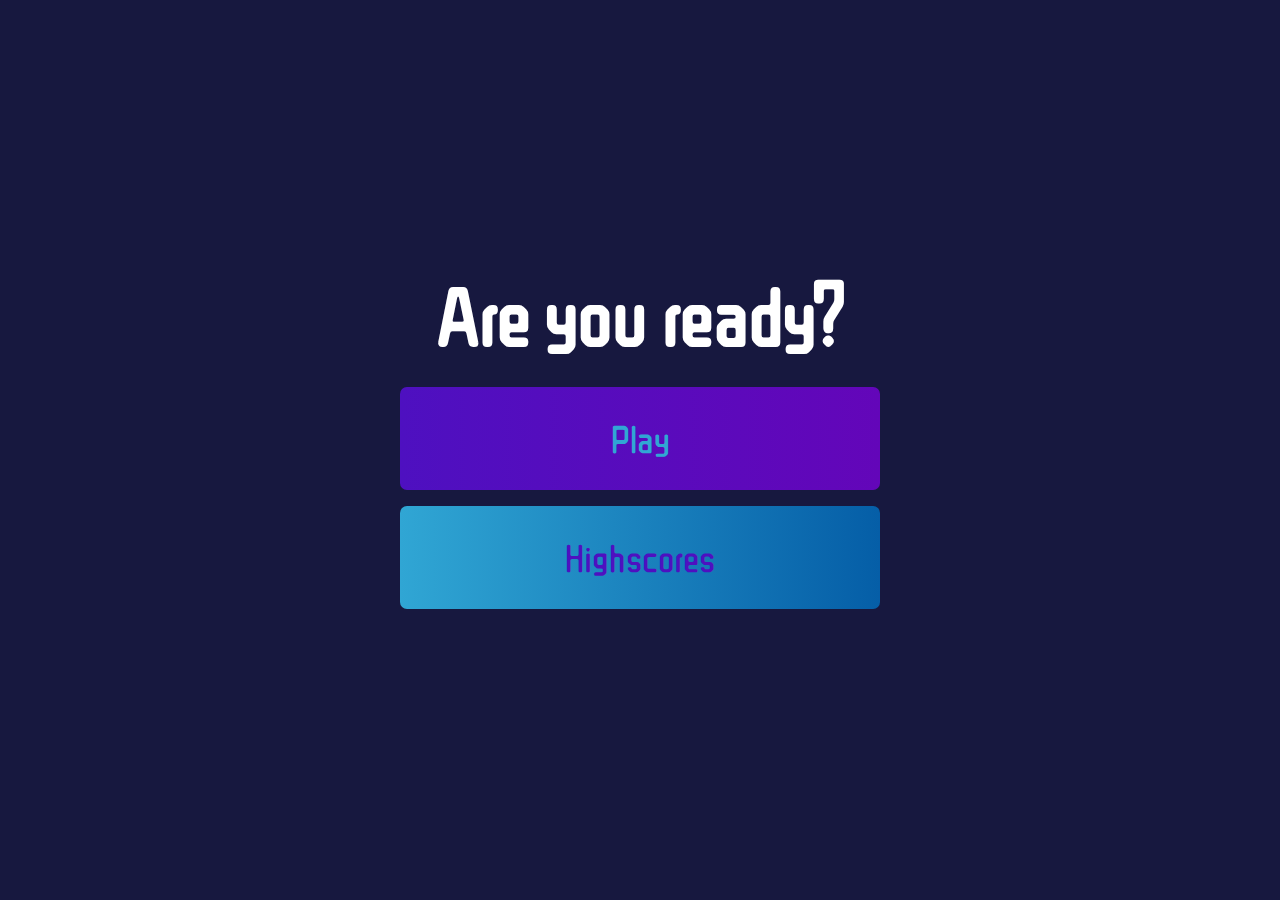
==== index.html @ 0fd4c803 "finished index,quiz,saveHighScore,highScore .html. finished quiz,saveHighScore,highScore .js. finish" ====
<!DOCTYPE html>
<html lang="en">
<head>
    <meta charset="UTF-8">
    <meta http-equiv="X-UA-Compatible" content="IE=edge">
    <meta name="viewport" content="width=device-width, initial-scale=1.0">
    <title>Start Game</title>
    <link rel="stylesheet" href="./assets/style/style.css">
</head>
<body>
    <div class="container">
        <div id="home" class="flex-column flex-center">
            <h1 class="areYouReady"> Are you ready?</h1>
            <a href="./quiz.html" class="btn">Play</a>
            <a href="./highscore.html" id="highscore-btn" class="btn">Highscores</a>
        </div>
    </div>
    
</body>
</html>
---- assets/style/style.css ----
@import url('https://fonts.googleapis.com/css2?family=ZCOOL+QingKe+HuangYou&display=swap');

:root {
    --backgroundColor:rgb(23, 24, 63);
    --textColor: rgb(255, 255, 255);
    --textColor2: rgb(78, 16, 192);
    --colorHover2: 0 0.4rem 1.4rem 0 rgba(78, 16, 192,0.5);
    --textColor3: rgb(48, 166, 212);
    --colorHover3: 0 0.4rem 1.4rem 0 rgba(48, 166, 212,0.5);
    ---placeHolderColor: rgb(104, 99, 145);
    background-color: var(--backgroundColor);
}

*{
    box-sizing: border-box;
    margin: 0;
    padding: 0;
    font-size: 62,5%;
    font-family: "ZCOOL QingKe HuangYou", cursive;
}

h1{
    font-size: 5,4rem;
    color: var(--textColor);
    margin-bottom: 2rem;
}

h2{
    font-size: 4,2rem;
    margin-bottom: 4rem;
}

.container{
    width: 100vw;
    height: 100vh;
    display: flex;
    justify-content: center;
    align-items: center;
    max-width: 80rem;
    margin: 0 auto;
    padding: 2rem;
}

.flex-column{
    display: flex;
    flex-direction: column;
}

.flex-center{
    justify-content: center;
    align-items: center;
}

.justify-center {
    justify-content: center;
}

.text-center{
    text-align: center;
}

.hidden{
    display: none;
}

.btn{
    font-size: 2.4rem;
    padding: 2rem 0;
    width: 30rem;
    text-align: center;
    margin-bottom: 1rem;
    text-decoration: none;
    color: var(--textColor3);
    background: linear-gradient(90deg, rgb(78, 16, 192) 0%, rgb(99, 6, 185) 100%);
    border-radius: 7px;
}

.btn:hover{
    cursor: pointer;
    box-shadow: var(--colorHover2);
    transition: transform 150ms;
    transform: scale(1.03);
}

.btn[disabled]:hover{
    cursor: not-allowed;
    box-shadow: none;
    transform: none;
}

#highscore-btn{
    background: linear-gradient(90deg, rgb(48, 166, 212) 0%, rgb(5, 94, 167) 100%);
    color: var(--textColor2);
}

#highscore-btn:hover{
    box-shadow:  var(--colorHover2) ;
}

.areYouReady{
    font-size: 5rem;
}

/*Highscore page html*/
.end-form-container{
    width: 100%;
    display: flex;
    flex-direction: column;
    align-items: center;
    max-width: 30rem;
}

input{
    margin-bottom: 1rem;
    width: 20rem;
    padding: 1.5rem;
    font-size: 1.8rem;
    border: none;
    border-radius: 50px;
    text-align: center;
}

input::placeholder{
    color: var(---placeHolderColor);
}

#username{
    margin-bottom: 3rem;
    width: 100%;
    outline: none;
}

#end-text {
    font-size: 2.4rem;
    color: var(--textColor);
    text-align: center;
}
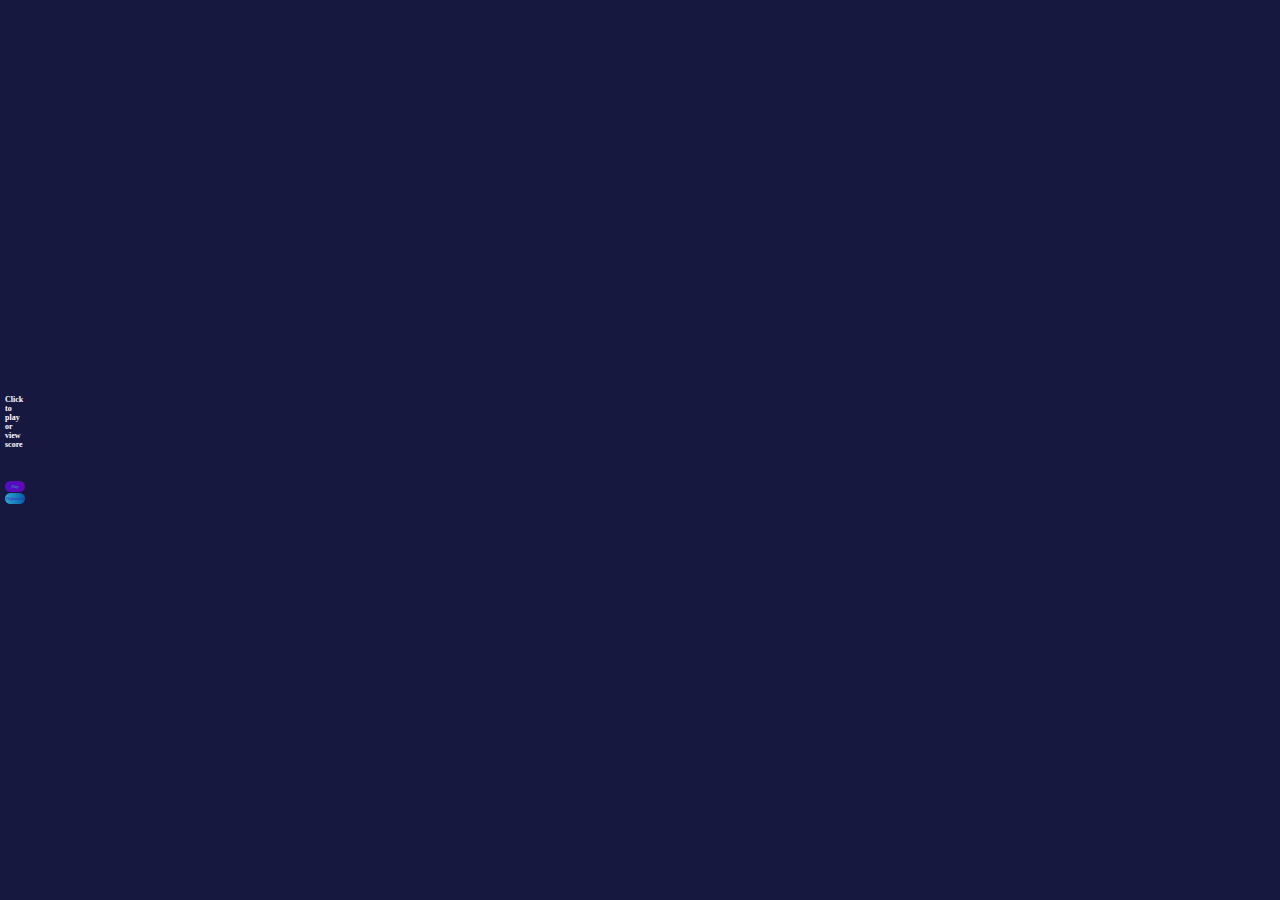
==== commit 9cd2271f: "updated" ====
--- a/index.html
+++ b/index.html
@@ -10,7 +10,7 @@
 <body>
     <div class="container">
         <div id="home" class="flex-column flex-center">
-            <h1 class="areYouReady"> Are you ready?</h1>
+            <h1 class="areYouReady"> Click to play or view score</h1>
             <a href="./quiz.html" class="btn">Play</a>
             <a href="./highscore.html" id="highscore-btn" class="btn">Highscores</a>
         </div>
--- a/assets/style/style.css
+++ b/assets/style/style.css
@@ -1,93 +1,90 @@
-@import url('https://fonts.googleapis.com/css2?family=ZCOOL+QingKe+HuangYou&display=swap');
-
+/* =============root var data======= */
 :root {
     --backgroundColor:rgb(23, 24, 63);
     --textColor: rgb(255, 255, 255);
     --textColor2: rgb(78, 16, 192);
-    --colorHover2: 0 0.4rem 1.4rem 0 rgba(78, 16, 192,0.5);
+    --colorHover2: 0 2px 4px 0 rgba(78, 16, 192,);
     --textColor3: rgb(48, 166, 212);
-    --colorHover3: 0 0.4rem 1.4rem 0 rgba(48, 166, 212,0.5);
+    --colorHover3: 0 2px 4px 0 rgba(48, 166, 212,);
     ---placeHolderColor: rgb(104, 99, 145);
     background-color: var(--backgroundColor);
 }
 
+/*===========universal settings=========*/
 *{
     box-sizing: border-box;
     margin: 0;
     padding: 0;
     font-size: 62,5%;
-    font-family: "ZCOOL QingKe HuangYou", cursive;
 }
 
+/*======basic elemets========*/
 h1{
-    font-size: 5,4rem;
+    font-size: 5,6px;
     color: var(--textColor);
     margin-bottom: 2rem;
 }
 
 h2{
-    font-size: 4,2rem;
-    margin-bottom: 4rem;
+    font-size: 4,3px;
+    margin-bottom: 5px;
 }
 
+/*=============container boxes=========*/
 .container{
     width: 100vw;
     height: 100vh;
     display: flex;
     justify-content: center;
     align-items: center;
-    max-width: 80rem;
-    margin: 0 auto;
-    padding: 2rem;
+    max-width: 30px;
+    padding: 5px;
 }
-
 .flex-column{
     display: flex;
     flex-direction: column;
 }
-
 .flex-center{
     justify-content: center;
     align-items: center;
 }
-
 .justify-center {
     justify-content: center;
 }
 
+/*============text styles=============*/
 .text-center{
     text-align: center;
 }
 
+/*===========hide item=======*/
 .hidden{
     display: none;
 }
 
+/*=============button styles==============*/
 .btn{
-    font-size: 2.4rem;
-    padding: 2rem 0;
-    width: 30rem;
+    font-size: 4px;
+    padding: 3px 0;
+    width: 20px;
     text-align: center;
-    margin-bottom: 1rem;
+    margin-bottom: 1px;
     text-decoration: none;
     color: var(--textColor3);
     background: linear-gradient(90deg, rgb(78, 16, 192) 0%, rgb(99, 6, 185) 100%);
     border-radius: 7px;
 }
-
 .btn:hover{
     cursor: pointer;
     box-shadow: var(--colorHover2);
-    transition: transform 150ms;
-    transform: scale(1.03);
 }
-
 .btn[disabled]:hover{
     cursor: not-allowed;
     box-shadow: none;
     transform: none;
 }
 
+/*================highscores styles===========*/
 #highscore-btn{
     background: linear-gradient(90deg, rgb(48, 166, 212) 0%, rgb(5, 94, 167) 100%);
     color: var(--textColor2);
@@ -97,41 +94,41 @@
     box-shadow:  var(--colorHover2) ;
 }
 
+/*=================are you ready text style===========*/
 .areYouReady{
-    font-size: 5rem;
+    font-size: 8px;
 }
 
-/*Highscore page html*/
+/*================Highscore page html==================*/
 .end-form-container{
     width: 100%;
     display: flex;
     flex-direction: column;
     align-items: center;
-    max-width: 30rem;
+    max-width: 20px;
 }
-
+/*===============form style in highscore page=========*/
 input{
-    margin-bottom: 1rem;
-    width: 20rem;
-    padding: 1.5rem;
-    font-size: 1.8rem;
+    margin-bottom: 1px;
+    width: 20px;
+    padding: 3px;
+    font-size: 3px;
     border: none;
-    border-radius: 50px;
+    border-radius: 10px;
     text-align: center;
 }
-
 input::placeholder{
     color: var(---placeHolderColor);
 }
-
+/*username style*/
 #username{
-    margin-bottom: 3rem;
+    margin-bottom: 4px;
     width: 100%;
     outline: none;
 }
-
+/*end*/
 #end-text {
-    font-size: 2.4rem;
+    font-size: 5px;
     color: var(--textColor);
     text-align: center;
 }
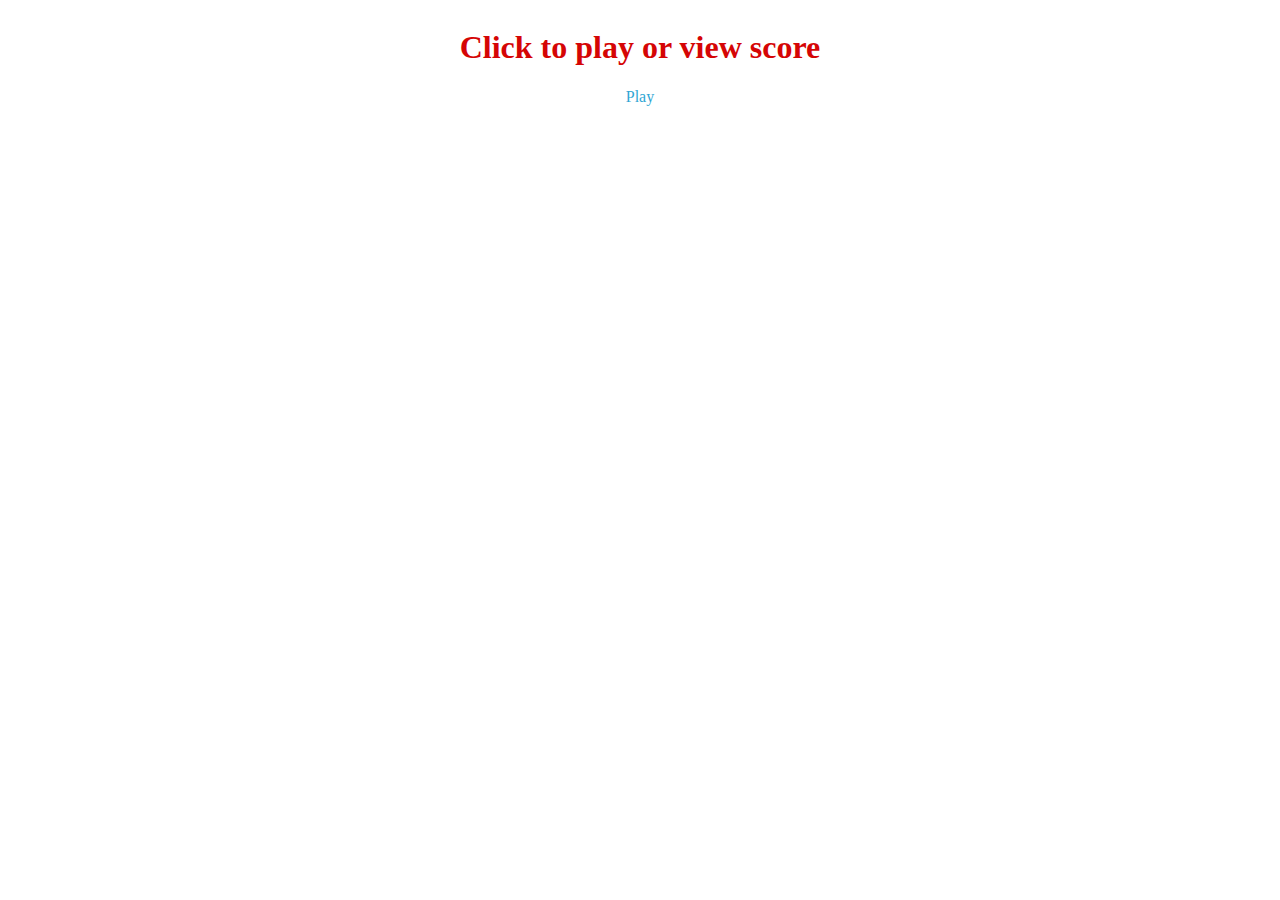
==== commit 227ff7ce: "..." ====
--- a/index.html
+++ b/index.html
@@ -12,7 +12,6 @@
         <div id="home" class="flex-column flex-center">
             <h1 class="areYouReady"> Click to play or view score</h1>
             <a href="./quiz.html" class="btn">Play</a>
-            <a href="./highscore.html" id="highscore-btn" class="btn">Highscores</a>
         </div>
     </div>
     
--- a/assets/style/style.css
+++ b/assets/style/style.css
@@ -1,7 +1,7 @@
 /* =============root var data======= */
 :root {
-    --backgroundColor:rgb(23, 24, 63);
-    --textColor: rgb(255, 255, 255);
+    --backgroundColor:rgb(255, 255, 255);
+    --textColor: rgb(213, 5, 5);
     --textColor2: rgb(78, 16, 192);
     --colorHover2: 0 2px 4px 0 rgba(78, 16, 192,);
     --textColor3: rgb(48, 166, 212);
@@ -10,35 +10,17 @@
     background-color: var(--backgroundColor);
 }
 
-/*===========universal settings=========*/
-*{
-    box-sizing: border-box;
-    margin: 0;
-    padding: 0;
-    font-size: 62,5%;
-}
 
 /*======basic elemets========*/
 h1{
-    font-size: 5,6px;
     color: var(--textColor);
-    margin-bottom: 2rem;
-}
-
-h2{
-    font-size: 4,3px;
-    margin-bottom: 5px;
 }
 
 /*=============container boxes=========*/
 .container{
-    width: 100vw;
-    height: 100vh;
     display: flex;
     justify-content: center;
     align-items: center;
-    max-width: 30px;
-    padding: 5px;
 }
 .flex-column{
     display: flex;
@@ -64,14 +46,9 @@
 
 /*=============button styles==============*/
 .btn{
-    font-size: 4px;
-    padding: 3px 0;
-    width: 20px;
     text-align: center;
-    margin-bottom: 1px;
     text-decoration: none;
     color: var(--textColor3);
-    background: linear-gradient(90deg, rgb(78, 16, 192) 0%, rgb(99, 6, 185) 100%);
     border-radius: 7px;
 }
 .btn:hover{
@@ -86,7 +63,6 @@
 
 /*================highscores styles===========*/
 #highscore-btn{
-    background: linear-gradient(90deg, rgb(48, 166, 212) 0%, rgb(5, 94, 167) 100%);
     color: var(--textColor2);
 }
 
@@ -94,25 +70,14 @@
     box-shadow:  var(--colorHover2) ;
 }
 
-/*=================are you ready text style===========*/
-.areYouReady{
-    font-size: 8px;
-}
-
 /*================Highscore page html==================*/
 .end-form-container{
-    width: 100%;
     display: flex;
     flex-direction: column;
     align-items: center;
-    max-width: 20px;
 }
 /*===============form style in highscore page=========*/
 input{
-    margin-bottom: 1px;
-    width: 20px;
-    padding: 3px;
-    font-size: 3px;
     border: none;
     border-radius: 10px;
     text-align: center;
@@ -122,13 +87,10 @@
 }
 /*username style*/
 #username{
-    margin-bottom: 4px;
-    width: 100%;
     outline: none;
 }
 /*end*/
 #end-text {
-    font-size: 5px;
     color: var(--textColor);
     text-align: center;
 }
